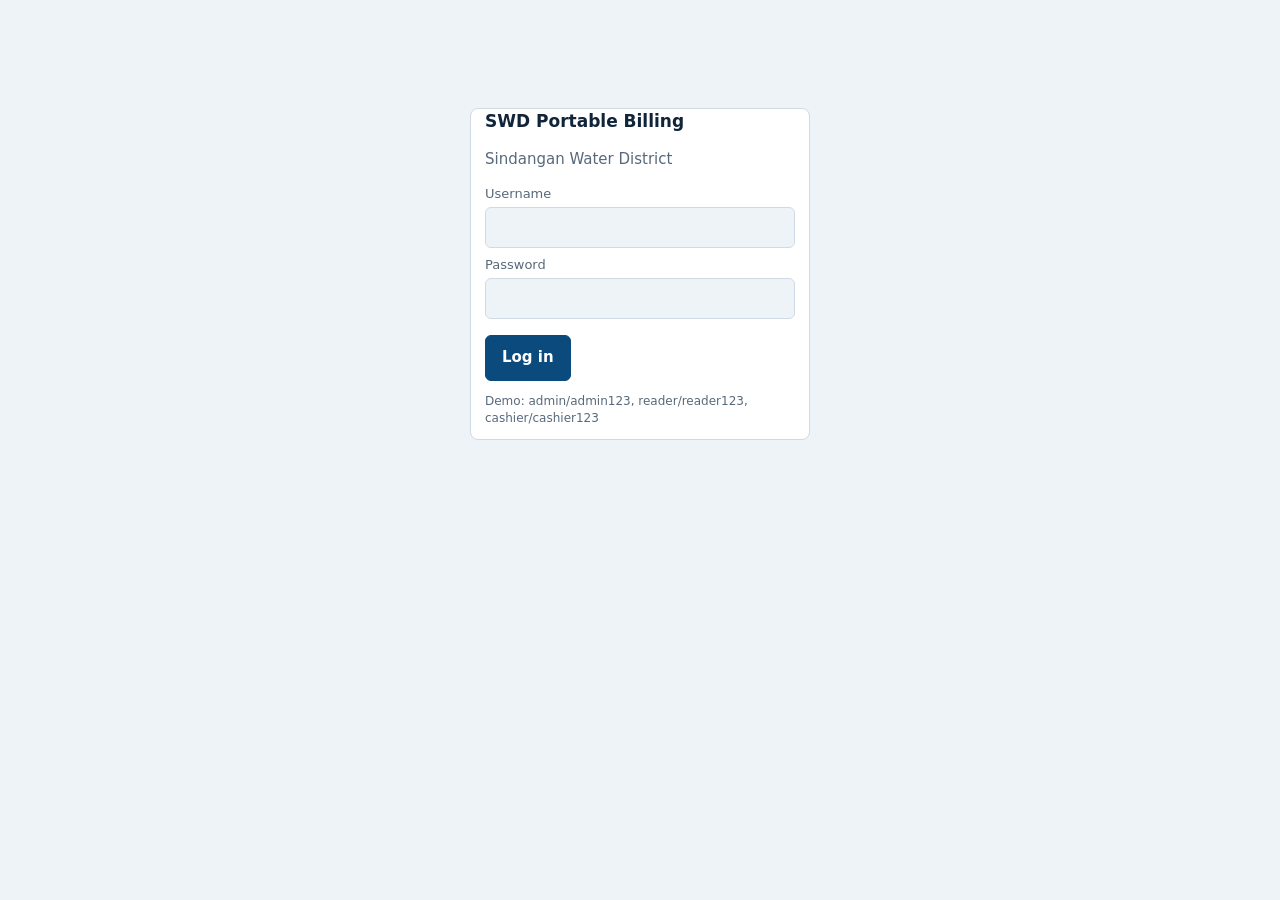
==== index.html @ 5c38c714 "Add files via upload" ====
<!DOCTYPE html>
<html lang="en"><head><meta charset="utf-8">
<meta name="viewport" content="width=device-width, initial-scale=1, viewport-fit=cover">
<title>SWD Portable Billing</title>
<style>
:root{--bg:#eef3f8;--card:#fff;--ink:#10243a;--mut:#58697b;--pri:#0a4a7c;--pri2:#e3eef8;--bd:#cfdae6;--red:#c9302c;--ok:#17803f;--mono:ui-monospace,"Courier New",monospace;box-sizing:border-box;padding-top:env(safe-area-inset-top,0px);padding-bottom:env(safe-area-inset-bottom,0px)}
@media (prefers-color-scheme:dark){:root:not([data-theme="light"]){--bg:#0b141d;--card:#142230;--ink:#e6eef6;--mut:#93a5b6;--pri:#5fb0ef;--pri2:#1b3347;--bd:#27405a;--red:#ff7a72;--ok:#4cc27b}}
:root[data-theme="dark"]{--bg:#0b141d;--card:#142230;--ink:#e6eef6;--mut:#93a5b6;--pri:#5fb0ef;--pri2:#1b3347;--bd:#27405a;--red:#ff7a72;--ok:#4cc27b}
html{scroll-padding-top:env(safe-area-inset-top,0px)}
*{box-sizing:border-box}body{margin:0;background:var(--bg);color:var(--ink);font:15px/1.45 system-ui,-apple-system,"Segoe UI",Roboto,sans-serif}
header{background:var(--pri);color:#fff;padding:12px 16px;display:flex;justify-content:space-between;align-items:center;gap:8px}
:root[data-theme="dark"] header,:root:not([data-theme="light"]) header{color:var(--ink)}
header b{font-size:17px}header small{display:block;opacity:.8}header button{background:transparent;border:1px solid currentColor;color:inherit;border-radius:6px;padding:6px 10px}
nav{display:flex;overflow-x:auto;background:var(--card);border-bottom:2px solid var(--bd)}
nav button{flex:none;border:0;background:none;color:var(--mut);padding:12px 14px;font:inherit;border-bottom:3px solid transparent;margin-bottom:-2px}
nav button.on{color:var(--pri);border-color:var(--red);font-weight:600}
main{max-width:860px;margin:0 auto;padding:14px}
.card{background:var(--card);border:1px solid var(--bd);border-radius:8px;padding:14px;margin-bottom:14px}
h3{margin:0 0 10px;font-size:17px}
label{display:block;margin:8px 0;color:var(--mut);font-size:13px}
input,select{width:100%;padding:10px;margin-top:3px;border:1px solid var(--bd);border-radius:6px;background:var(--bg);color:var(--ink);font:inherit}
button.p,button.s{padding:11px 16px;border-radius:6px;font:inherit;font-weight:600;border:1px solid var(--pri);margin:8px 8px 0 0}
button.p{background:var(--pri);color:#fff}:root[data-theme="dark"] button.p{color:#06121c}button.s{background:transparent;color:var(--pri)}
:focus-visible{outline:3px solid var(--red);outline-offset:1px}
.g{display:grid;grid-template-columns:repeat(auto-fit,minmax(150px,1fr));gap:10px}
.st{border-left:4px solid var(--pri);padding:6px 12px;background:var(--pri2);border-radius:4px}.st b{font-size:22px;display:block}.st span{color:var(--mut);font-size:13px}
.tw{overflow-x:auto}table{width:100%;border-collapse:collapse;font-size:13px}th,td{padding:7px 8px;border-bottom:1px solid var(--bd);text-align:left;white-space:nowrap}th{color:var(--mut)}
pre{font:13px/1.3 var(--mono);background:#fff;color:#111;border:1px dashed #777;padding:12px;width:fit-content;max-width:100%;overflow-x:auto;margin:8px 0}
.tag{padding:2px 8px;border-radius:10px;font-size:12px;background:var(--pri2)}.Paid{color:var(--ok)}.Unpaid{color:var(--red)}
.big{font-size:26px;font-weight:700;color:var(--red)}.mut{color:var(--mut)}
#login{max-width:340px;margin:12vh auto;padding:0 14px}
</style></head><body><div id="app"></div>
<script>
const $=s=>document.querySelector(s),esc=s=>String(s).replace(/[&<>"]/g,c=>({'&':'&amp;','<':'&lt;','>':'&gt;','"':'&quot;'}[c]));
const today=()=>new Date().toISOString().slice(0,10),addD=(d,n)=>{const x=new Date(d+'T00:00');x.setDate(x.getDate()+n);return x.toISOString().slice(0,10)};
const fd=d=>{const[y,m,k]=d.split('-');return m+'/'+k+'/'+y.slice(2)},r2=n=>Math.round(n*100)/100,m2=n=>r2(n).toFixed(2);
const def={cust:[{acct:'081-102-003',name:'DELA CRUZ, JUAN',addr:'DATU TANGKILAN, SINDANGAN',meter:'14120293',size:'1/2',last:2760},{acct:'061-102-347',name:'SANTOS, MARIA',addr:'SINDANGAN, ZN',meter:'14060207',size:'1/2',last:436}],bills:[],pays:[],cfg:{min:154,minCu:10,tiers:[{w:10,r:17.5},{w:10,r:19.5},{w:10,r:22},{w:1e9,r:25}],pen:10,dueDays:20,discDays:28,nb:112,nr:1}};
let S,U,tab='dash',cur=null,rp='',rt='b',ch=null;
let DB=null;
try{S=JSON.parse(localStorage.getItem('swd2'))}catch(e){}S=S||JSON.parse(JSON.stringify(def));
const save=()=>{try{localStorage.setItem('swd2',JSON.stringify(S))}catch(e){}};
const put=(c,id,o)=>{save();if(DB)DB.doc(c+'/'+id).set(JSON.parse(JSON.stringify(o))).catch(e=>alert('Could not save to the shared database ('+(e&&e.code||e)+'). You may only have view access.'))};
const refresh=()=>{if(!U)return;const a=document.activeElement;if(a&&/INPUT|SELECT/.test(a.tagName))return;if(['#pr','#tn'].some(i=>$(i)&&$(i).value))return;render()};
const users={admin:['admin123','Administrator'],reader:['reader123','Meter Reader'],cashier:['cashier123','Cashier']};
const roles={admin:['dash','cust','read','pay','rec','set'],reader:['dash','cust','read','rec'],cashier:['dash','pay','rec']};
const nm={dash:'Dashboard',cust:'Customers',read:'Meter Reading',pay:'Payments',rec:'Records',set:'Settings'};
function calc(cu){const c=S.cfg;let a=c.min,r=Math.max(0,cu-c.minCu);for(const q of c.tiers){const x=Math.min(r,q.w);a+=x*q.r;r-=x;if(r<=0)break}return r2(a)}
const rem=(b,d)=>Math.max(0,r2((d>b.due?b.late:b.total)-b.paid)),open=a=>S.bills.find(b=>b.acct==a&&(b.st=='Unpaid'||b.st=='Partial'));
const cu_=a=>S.cust.find(c=>c.acct==a);
/* ---- 58mm thermal text ---- */
const W=32,ctr=s=>' '.repeat(Math.max(0,(W-s.length)>>1))+s,row=(a,b)=>a+' '.repeat(Math.max(1,W-a.length-b.length))+b,hr='-'.repeat(W);
function billText(b){const c=cu_(b.acct);return[ctr('SINDANGAN WATER DISTRICT'),ctr('Magsaysay, Sindangan, ZN'),ctr('BILLING NOTICE'),hr,'Bill No: '+b.no,'Account: '+b.acct,c.name,c.addr,'Meter No: '+c.meter,'Period: '+fd(b.from)+'-'+fd(b.rd),hr,row('Present reading',''+b.cur),row('Previous reading',''+b.prev),row('Consumption (cu.m)',''+b.cu),hr,row('Amount',m2(b.am)),row('Arrears',m2(b.ar)),row('TOTAL',m2(b.total)),hr,row('Due date',fd(b.due)),row('Pay on/before due',m2(b.total)),row('Pay after due',m2(b.late)),row('Disconnection',fd(b.disc)),hr,'Read by: '+b.by,'Pay at the SWD Office only.','Meter readers do not collect.'].join('\n')}
function rcpText(p){const b=S.bills.find(x=>x.no==p.bill),c=cu_(p.acct),d=new Date(p.dt);return[ctr('SINDANGAN WATER DISTRICT'),ctr('OFFICIAL RECEIPT'),hr,'OR No: '+p.or,'Date: '+d.toLocaleString('en-US'),'Received from:',c.name,'Account: '+p.acct,'Bill No: '+p.bill,hr,row('Current billing',m2(b.am)),row('Arrears',m2(b.ar)),row('Amount due',m2(p.bd)),row('Amount paid',m2(p.amt)),row('Tendered',m2(p.tn)),row('Change',m2(p.ch)),row('Balance',m2(p.bal)),hr,'Cashier: '+p.by,ctr('Thank you!')].join('\n')}
/* ---- Bluetooth ---- */
async function conn(){try{const d=await navigator.bluetooth.requestDevice({acceptAllDevices:true,optionalServices:['000018f0-0000-1000-8000-00805f9b34fb','0000ffe0-0000-1000-8000-00805f9b34fb','e7810a71-73ae-499d-8c15-faa9aef0c3f2','49535343-fe7d-4ae5-8fa9-9fafd205e455']});const sv=await d.gatt.connect();for(const s of await sv.getPrimaryServices())for(const c of await s.getCharacteristics())if(c.properties.write||c.properties.writeWithoutResponse){ch=c;$('#ps').textContent='Connected: '+d.name;return}throw'No writable printer channel found'}catch(e){alert('Printer: '+e+'\n\nUse Chrome on Android with Bluetooth on, and open this page directly (not inside a frame).')}}
async function btPrint(){if(!ch)await conn();if(!ch)return;const b=new TextEncoder().encode('\x1b@'+$('#pt').textContent+'\n\n\n\n');for(let i=0;i<b.length;i+=100){const x=b.slice(i,i+100);await(ch.properties.writeWithoutResponse?ch.writeValueWithoutResponse(x):ch.writeValue(x))}$('#ps').textContent='Printed.'}
function bPrint(){const w=open('','_blank');if(!w)return alert('Allow pop-ups to print.');w.document.write('<pre style="font:12px monospace;width:58mm">'+esc($('#pt').textContent)+'</pre>');w.document.close();w.print()}
const pc=t=>`<div class="card"><h3>Print preview (58 mm)</h3><pre id="pt">${esc(t)}</pre><button class="p" onclick="btPrint()">Print via Bluetooth</button><button class="s" onclick="conn()">Connect printer</button><button class="s" onclick="bPrint()">Browser print</button> <span id="ps" class="mut"></span></div>`;
/* ---- views ---- */
const V={};
V.dash=()=>{const o=S.bills.filter(b=>b.st=='Unpaid'||b.st=='Partial'),tot=o.reduce((s,b)=>s+rem(b,today()),0),col=S.pays.reduce((s,p)=>s+p.amt,0);return`<div class="g"><div class="st"><b>${S.cust.length}</b><span>Customers</span></div><div class="st"><b>${S.bills.length}</b><span>Bills generated</span></div><div class="st"><b>${o.length}</b><span>Outstanding bills</span></div><div class="st"><b>${m2(tot)}</b><span>Outstanding (PHP)</span></div><div class="st"><b>${m2(col)}</b><span>Collected (PHP)</span></div></div><div class="card" style="margin-top:14px"><h3>Workflow</h3><p>Meter reader records the reading and prints the bill on site. The customer pays at the district office, where the cashier records the payment and prints the receipt. Meter readers never collect payments.</p></div>`};
V.cust=()=>`${U.r=='admin'?`<div class="card"><h3>Add customer</h3><div class="g"><label>Account no.<input id="a1" placeholder="081-102-003"></label><label>Name<input id="a2" placeholder="LAST, FIRST"></label><label>Service address<input id="a3"></label><label>Meter no.<input id="a4"></label><label>Meter size<input id="a5" value="1/2"></label><label>Initial reading<input id="a6" type="number" value="0"></label></div><button class="p" onclick="addC()">Save customer</button></div>`:''}<div class="card"><h3>Customer records</h3><input placeholder="Search name or account" oninput="fl(this.value)"><div class="tw"><table><tr><th>Account</th><th>Name</th><th>Address</th><th>Meter</th><th>Last reading</th></tr>${S.cust.map(c=>`<tr data-k="${esc((c.acct+c.name).toLowerCase())}"><td>${esc(c.acct)}</td><td>${esc(c.name)}</td><td>${esc(c.addr)}</td><td>${esc(c.meter)}</td><td>${c.last}</td></tr>`).join('')}</table></div></div>`;
const fl=v=>document.querySelectorAll('tr[data-k]').forEach(r=>r.style.display=r.dataset.k.includes(v.toLowerCase())?'':'none');
function addC(){const v=[1,2,3,4,5,6].map(i=>$('#a'+i).value.trim());if(!v[0]||!v[1]||!v[3])return alert('Account no., name and meter no. are required.');if(cu_(v[0]))return alert('That account number already exists.');S.cust.push({acct:v[0],name:v[1].toUpperCase(),addr:v[2].toUpperCase(),meter:v[3],size:v[4],last:+v[5]||0});put('customers',v[0],S.cust[S.cust.length-1]);render()}
const dl=()=>`<datalist id="cl">${S.cust.map(x=>`<option value="${esc(x.acct)}">${esc(x.name)}</option>`).join('')}</datalist>`;
function pick(v){const c=S.cust.find(x=>x.acct==v||x.name.toLowerCase()==v.toLowerCase());cur=c?{acct:c.acct}:null;if(!c)alert('Customer not found.');render()}
V.read=()=>{const c=cur&&cu_(cur.acct);return`<div class="card"><h3>Meter reading</h3><input list="cl" placeholder="Account no. or name" onchange="pick(this.value)" value="${c?esc(c.acct):''}">${dl()}${c?`<p><b>${esc(c.name)}</b><br>${esc(c.addr)}<br>Meter ${esc(c.meter)} | Previous reading: <b>${c.last}</b></p><label>Present reading<input id="pr" type="number" min="0" inputmode="numeric" oninput="pv()"></label><label>Reading date<input id="rd" type="date" value="${today()}"></label><p id="pv" class="mut"></p><button class="p" onclick="gen()">Generate bill</button>`:''}</div>${cur&&cur.bill?pc(billText(cur.bill)):''}`};
function pv(){const c=cu_(cur.acct),p=+$('#pr').value,u=Math.max(0,p-c.last);$('#pv').innerHTML=$('#pr').value===''?'':`Consumption <b>${u} cu.m</b> | Amount <b>PHP ${m2(calc(u))}</b>`}
function gen(){const c=cu_(cur.acct),k=S.cfg,p=+$('#pr').value,rd=$('#rd').value;if($('#pr').value===''||!rd)return alert('Enter the present reading and the reading date.');if(p<c.last&&!confirm('Present reading is lower than the previous one. Continue (meter replaced or reset)?'))return;const u=Math.max(0,p-c.last),o=open(c.acct),ar=o?rem(o,rd):0;if(o)o.st='Rolled';const am=calc(u),t=r2(am+ar),nn=Math.max(k.nb,...S.bills.map(x=>+x.no+1)),pb=S.bills.filter(x=>x.acct==c.acct).pop();const b={no:String(nn).padStart(7,'0'),acct:c.acct,from:pb?pb.rd:addD(rd,-30),rd,prev:c.last,cur:p,cu:u,am,ar,total:t,late:r2(t*(1+k.pen/100)),due:addD(rd,k.dueDays),disc:addD(rd,k.discDays),paid:0,st:'Unpaid',by:U.n};k.nb=nn+1;c.last=p;S.bills.push(b);put('bills',b.no,b);if(o)put('bills',o.no,o);put('customers',c.acct,c);put('config','main',k);cur={acct:c.acct,bill:b};render()}
V.pay=()=>{const c=cur&&cu_(cur.acct),b=c&&open(c.acct);return`<div class="card"><h3>Record payment (office)</h3><input list="cl" placeholder="Account no. or name" onchange="pick(this.value)" value="${c?esc(c.acct):''}">${dl()}${c?(b?`<p><b>${esc(c.name)}</b><br>Bill ${b.no} | Due ${fd(b.due)}</p><div class="mut">Amount due today</div><div class="big">PHP ${m2(rem(b,today()))}</div><p class="mut">Current ${m2(b.am)} + arrears ${m2(b.ar)}${today()>b.due?' + late charge':''}</p><label>Amount tendered<input id="tn" type="number" step="0.01" inputmode="decimal"></label><button class="p" onclick="pay()">Record payment and receipt</button>`:`<p>${esc(c.name)} has no outstanding bill.</p>`):''}</div>${cur&&cur.rc?pc(rcpText(cur.rc)):''}`};
function pay(){const b=open(cur.acct),t=+$('#tn').value,d=today(),due=rem(b,d);if(!(t>0))return alert('Enter the amount tendered.');const ap=Math.min(t,due);b.paid=r2(b.paid+ap);const bal=rem(b,d);b.st=bal<=0?'Paid':'Partial';const nr=Math.max(S.cfg.nr,...S.pays.map(x=>+x.or+1));S.cfg.nr=nr+1;const p={or:String(nr).padStart(6,'0'),acct:b.acct,bill:b.no,amt:ap,tn:t,ch:r2(t-ap),dt:new Date().toISOString(),by:U.n,bal,bd:due};S.pays.push(p);put('payments',p.or,p);put('bills',b.no,b);put('config','main',S.cfg);cur={acct:b.acct,rc:p};render()}
V.rec=()=>`${rp?pc(rp):''}<div class="card"><h3>Records</h3><button class="${rt=='b'?'p':'s'}" onclick="rt='b';render()">Bills</button><button class="${rt=='p'?'p':'s'}" onclick="rt='p';render()">Payments</button><input style="margin-top:10px" placeholder="Search account" oninput="fl(this.value)"><div class="tw">${rt=='b'?`<table><tr><th>Bill</th><th>Account</th><th>Date</th><th>Cu.m</th><th>Total</th><th>Status</th><th></th></tr>${S.bills.slice().reverse().map(b=>`<tr data-k="${b.acct}${esc(((cu_(b.acct)||{}).name||'').toLowerCase())}"><td>${b.no}</td><td>${b.acct}</td><td>${fd(b.rd)}</td><td>${b.cu}</td><td>${m2(b.total)}</td><td class="${b.st}">${b.st}</td><td><button class="s" style="margin:0;padding:4px 8px" onclick="rp=billText(S.bills.find(x=>x.no=='${b.no}'));render();scrollTo(0,0)">Reprint</button></td></tr>`).join('')}</table>`:`<table><tr><th>OR</th><th>Account</th><th>Date</th><th>Paid</th><th>Balance</th><th>Cashier</th><th></th></tr>${S.pays.slice().reverse().map(p=>`<tr data-k="${p.acct}"><td>${p.or}</td><td>${p.acct}</td><td>${fd(p.dt.slice(0,10))}</td><td>${m2(p.amt)}</td><td>${m2(p.bal)}</td><td>${esc(p.by)}</td><td><button class="s" style="margin:0;padding:4px 8px" onclick="rp=rcpText(S.pays.find(x=>x.or=='${p.or}'));render();scrollTo(0,0)">Reprint</button></td></tr>`).join('')}</table>`}</div></div>`;
V.set=()=>{const k=S.cfg;return`<div class="card"><h3>Billing rates</h3><p class="mut">Placeholder values. Replace them with the district's official rates; the system does not set rates.</p><div class="g"><label>Minimum charge (PHP)<input id="s1" type="number" value="${k.min}"></label><label>Minimum covers (cu.m)<input id="s2" type="number" value="${k.minCu}"></label>${k.tiers.map((t,i)=>`<label>Tier ${i+1} rate/cu.m${i<3?' (next '+t.w+' cu.m)':' (above)'}<input id="t${i}" type="number" step="0.01" value="${t.r}"></label>`).join('')}<label>Late charge (%)<input id="s3" type="number" value="${k.pen}"></label><label>Due after (days)<input id="s4" type="number" value="${k.dueDays}"></label><label>Disconnection after (days)<input id="s5" type="number" value="${k.discDays}"></label></div><button class="p" onclick="setC()">Save rates</button></div>`};
function setC(){const k=S.cfg;k.min=+$('#s1').value;k.minCu=+$('#s2').value;k.tiers.forEach((t,i)=>t.r=+$('#t'+i).value);k.pen=+$('#s3').value;k.dueDays=+$('#s4').value;k.discDays=+$('#s5').value;put('config','main',k);alert('Rates saved.')}
function go(t){tab=t;cur=null;rp='';render()}
function login(){const u=$('#u').value.trim().toLowerCase(),x=users[u];if(x&&x[0]==$('#w').value){U={r:u,n:x[1]};render()}else alert('Wrong username or password.')}
function render(){if(!U){$('#app').innerHTML=`<div id="login" class="card"><h3>SWD Portable Billing</h3><p class="mut">Sindangan Water District</p><label>Username<input id="u" autocomplete="off"></label><label>Password<input id="w" type="password"></label><button class="p" onclick="login()">Log in</button><p class="mut" style="font-size:12px">Demo: admin/admin123, reader/reader123, cashier/cashier123</p></div>`;return}
$('#app').innerHTML=`<header><div><b>Sindangan Water District</b><small>${esc(U.n)} | ${DB?'Shared online':'This device only'}</small></div><button onclick="U=null;render()">Log out</button></header><nav>${roles[U.r].map(t=>`<button class="${t==tab?'on':''}" onclick="go('${t}')">${nm[t]}</button>`).join('')}</nav><main>${V[tab]()}</main>`}
render();
(async()=>{try{const d=window.claude&&await claude.use('db');if(!d)return;DB=d;const sub=(n,f)=>DB.collection(n).onSnapshot(q=>{f(q.docs.map(x=>x.data()));save();refresh()},e=>console.error(e));
sub('customers',a=>S.cust=a.sort((x,y)=>x.acct<y.acct?-1:1));sub('bills',a=>S.bills=a.sort((x,y)=>x.no<y.no?-1:1));sub('payments',a=>S.pays=a.sort((x,y)=>x.or<y.or?-1:1));
DB.doc('config/main').onSnapshot(q=>{if(q.exists)S.cfg=q.data();refresh()},e=>console.error(e))}catch(e){}})();
</script></body></html>
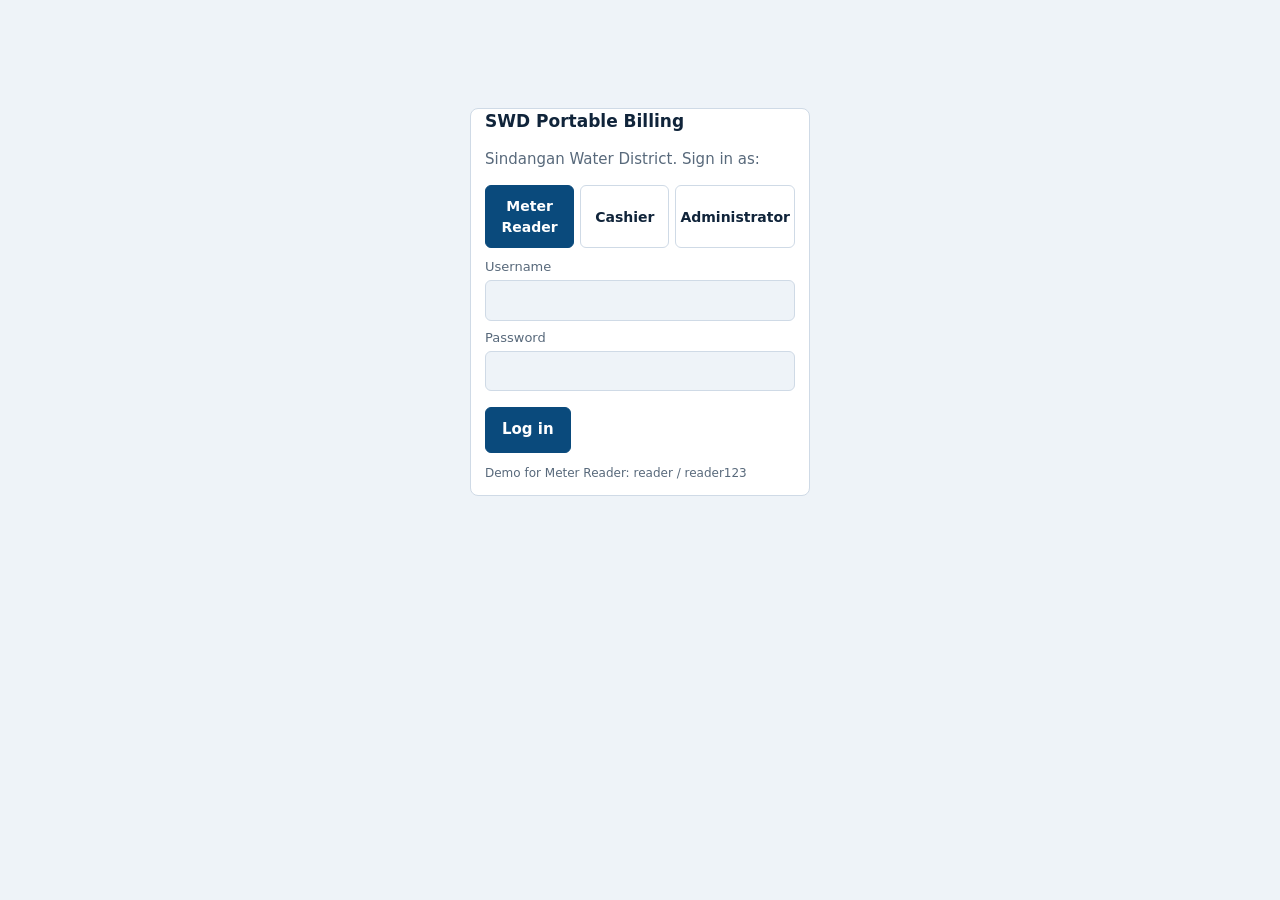
==== commit e7cdeb5f: "Add files via upload" ====
--- a/index.html
+++ b/index.html
@@ -2,6 +2,10 @@
 <html lang="en"><head><meta charset="utf-8">
 <meta name="viewport" content="width=device-width, initial-scale=1, viewport-fit=cover">
 <title>SWD Portable Billing</title>
+<link rel="manifest" href="manifest.webmanifest">
+<meta name="theme-color" content="#0a4a7c">
+<link rel="apple-touch-icon" href="icon-192.png">
+<meta name="apple-mobile-web-app-capable" content="yes">
 <style>
 :root{--bg:#eef3f8;--card:#fff;--ink:#10243a;--mut:#58697b;--pri:#0a4a7c;--pri2:#e3eef8;--bd:#cfdae6;--red:#c9302c;--ok:#17803f;--mono:ui-monospace,"Courier New",monospace;box-sizing:border-box;padding-top:env(safe-area-inset-top,0px);padding-bottom:env(safe-area-inset-bottom,0px)}
 @media (prefers-color-scheme:dark){:root:not([data-theme="light"]){--bg:#0b141d;--card:#142230;--ink:#e6eef6;--mut:#93a5b6;--pri:#5fb0ef;--pri2:#1b3347;--bd:#27405a;--red:#ff7a72;--ok:#4cc27b}}
@@ -28,6 +32,8 @@
 pre{font:13px/1.3 var(--mono);background:#fff;color:#111;border:1px dashed #777;padding:12px;width:fit-content;max-width:100%;overflow-x:auto;margin:8px 0}
 .tag{padding:2px 8px;border-radius:10px;font-size:12px;background:var(--pri2)}.Paid{color:var(--ok)}.Unpaid{color:var(--red)}
 .big{font-size:26px;font-weight:700;color:var(--red)}.mut{color:var(--mut)}
+@media (prefers-color-scheme:dark){:root:not([data-theme="light"]) .seg button.on{color:#06121c}}
+.seg{display:flex;gap:6px;margin:10px 0}.seg button{flex:1;padding:10px 4px;border:1px solid var(--bd);border-radius:6px;background:transparent;color:var(--ink);font:inherit;font-weight:600;font-size:14px}.seg button.on{background:var(--pri);color:#fff;border-color:var(--pri)}
 #login{max-width:340px;margin:12vh auto;padding:0 14px}
 </style></head><body><div id="app"></div>
 <script>
@@ -36,12 +42,16 @@
 const fd=d=>{const[y,m,k]=d.split('-');return m+'/'+k+'/'+y.slice(2)},r2=n=>Math.round(n*100)/100,m2=n=>r2(n).toFixed(2);
 const def={cust:[{acct:'081-102-003',name:'DELA CRUZ, JUAN',addr:'DATU TANGKILAN, SINDANGAN',meter:'14120293',size:'1/2',last:2760},{acct:'061-102-347',name:'SANTOS, MARIA',addr:'SINDANGAN, ZN',meter:'14060207',size:'1/2',last:436}],bills:[],pays:[],cfg:{min:154,minCu:10,tiers:[{w:10,r:17.5},{w:10,r:19.5},{w:10,r:22},{w:1e9,r:25}],pen:10,dueDays:20,discDays:28,nb:112,nr:1}};
 let S,U,tab='dash',cur=null,rp='',rt='b',ch=null;
-let DB=null;
+let DB=null,inst=null;
+window.addEventListener('beforeinstallprompt',e=>{e.preventDefault();inst=e;if(typeof render==='function')render()});
+const ib=()=>inst?`<button class="s" style="margin:0 8px 0 0" onclick="inst.prompt();inst=null;render()">Install app</button>`:'';
 try{S=JSON.parse(localStorage.getItem('swd2'))}catch(e){}S=S||JSON.parse(JSON.stringify(def));
 const save=()=>{try{localStorage.setItem('swd2',JSON.stringify(S))}catch(e){}};
 const put=(c,id,o)=>{save();if(DB)DB.doc(c+'/'+id).set(JSON.parse(JSON.stringify(o))).catch(e=>alert('Could not save to the shared database ('+(e&&e.code||e)+'). You may only have view access.'))};
 const refresh=()=>{if(!U)return;const a=document.activeElement;if(a&&/INPUT|SELECT/.test(a.tagName))return;if(['#pr','#tn'].some(i=>$(i)&&$(i).value))return;render()};
-const users={admin:['admin123','Administrator'],reader:['reader123','Meter Reader'],cashier:['cashier123','Cashier']};
+const users={admin:['admin123','Administrator','admin'],reader:['reader123','Meter Reader','reader'],cashier:['cashier123','Cashier','cashier']};
+const rn={reader:'Meter Reader',cashier:'Cashier',admin:'Administrator'};let selRole='reader';
+function setRole(r){const u=$('#u')?$('#u').value:'';selRole=r;render();$('#u').value=u}
 const roles={admin:['dash','cust','read','pay','rec','set'],reader:['dash','cust','read','rec'],cashier:['dash','pay','rec']};
 const nm={dash:'Dashboard',cust:'Customers',read:'Meter Reading',pay:'Payments',rec:'Records',set:'Settings'};
 function calc(cu){const c=S.cfg;let a=c.min,r=Math.max(0,cu-c.minCu);for(const q of c.tiers){const x=Math.min(r,q.w);a+=x*q.r;r-=x;if(r<=0)break}return r2(a)}
@@ -49,7 +59,8 @@
 const cu_=a=>S.cust.find(c=>c.acct==a);
 /* ---- 58mm thermal text ---- */
 const W=32,ctr=s=>' '.repeat(Math.max(0,(W-s.length)>>1))+s,row=(a,b)=>a+' '.repeat(Math.max(1,W-a.length-b.length))+b,hr='-'.repeat(W);
-function billText(b){const c=cu_(b.acct);return[ctr('SINDANGAN WATER DISTRICT'),ctr('Magsaysay, Sindangan, ZN'),ctr('BILLING NOTICE'),hr,'Bill No: '+b.no,'Account: '+b.acct,c.name,c.addr,'Meter No: '+c.meter,'Period: '+fd(b.from)+'-'+fd(b.rd),hr,row('Present reading',''+b.cur),row('Previous reading',''+b.prev),row('Consumption (cu.m)',''+b.cu),hr,row('Amount',m2(b.am)),row('Arrears',m2(b.ar)),row('TOTAL',m2(b.total)),hr,row('Due date',fd(b.due)),row('Pay on/before due',m2(b.total)),row('Pay after due',m2(b.late)),row('Disconnection',fd(b.disc)),hr,'Read by: '+b.by,'Pay at the SWD Office only.','Meter readers do not collect.'].join('\n')}
+const wr=t=>t.replace(/(.{1,32})(\s+|$)/g,'$1\n').trim();
+function billText(b){const c=cu_(b.acct),k=S.cfg,mn=Math.min(b.am,k.min),ex=r2(b.am-mn);const L=[ctr('SINDANGAN WATER DISTRICT'),ctr('Provincial Road, Magsaysay,'),ctr('Sindangan, Zamboanga del Norte'),ctr('(65) 224-2324 | NON-VAT'),ctr('TIN 004-315-466-00000'),hr,ctr('BILLING NOTICE'),ctr('No. '+b.no),hr,wr('NAME: '+c.name),wr('ADDR: '+c.addr),'ACCOUNT NO.: '+b.acct,'METER NO.: '+c.meter,'PERIOD COVERED:',fd(b.from)+' TO '+fd(b.rd),hr,'COMPUTATION:',row('READING DATE:',fd(b.rd)),row('PRESENT READING:',''+b.cur),row('PREVIOUS READING:',''+b.prev),hr,row('AMOUNT:',m2(b.am)),row('Minimum:',m2(mn))];if(ex>0)L.push(row('Excess ('+Math.max(0,b.cu-k.minCu)+' cu.m):',m2(ex)));L.push(row('ADJUSTMENT:','0.00'),row('ARREARS:',m2(b.ar)),'OTHERS:',hr,row('TOTAL:',m2(b.total)),hr,row('DUE DATE:',fd(b.due)),row('DISCONNECTION DATE:',fd(b.disc)),row('CONSUMPTION (cu.m.):',''+b.cu),hr,'AMOUNT DUE IF PAID',row('ON OR BEFORE DUE DATE:',m2(b.total)),'AMOUNT DUE IF PAID',row('AFTER DUE DATE:',m2(b.late)),hr,'This document is not valid for','claim of input tax.','Read by: '+b.by,'Pay at the SWD Office only.');return L.join('\n')}
 function rcpText(p){const b=S.bills.find(x=>x.no==p.bill),c=cu_(p.acct),d=new Date(p.dt);return[ctr('SINDANGAN WATER DISTRICT'),ctr('OFFICIAL RECEIPT'),hr,'OR No: '+p.or,'Date: '+d.toLocaleString('en-US'),'Received from:',c.name,'Account: '+p.acct,'Bill No: '+p.bill,hr,row('Current billing',m2(b.am)),row('Arrears',m2(b.ar)),row('Amount due',m2(p.bd)),row('Amount paid',m2(p.amt)),row('Tendered',m2(p.tn)),row('Change',m2(p.ch)),row('Balance',m2(p.bal)),hr,'Cashier: '+p.by,ctr('Thank you!')].join('\n')}
 /* ---- Bluetooth ---- */
 async function conn(){try{const d=await navigator.bluetooth.requestDevice({acceptAllDevices:true,optionalServices:['000018f0-0000-1000-8000-00805f9b34fb','0000ffe0-0000-1000-8000-00805f9b34fb','e7810a71-73ae-499d-8c15-faa9aef0c3f2','49535343-fe7d-4ae5-8fa9-9fafd205e455']});const sv=await d.gatt.connect();for(const s of await sv.getPrimaryServices())for(const c of await s.getCharacteristics())if(c.properties.write||c.properties.writeWithoutResponse){ch=c;$('#ps').textContent='Connected: '+d.name;return}throw'No writable printer channel found'}catch(e){alert('Printer: '+e+'\n\nUse Chrome on Android with Bluetooth on, and open this page directly (not inside a frame).')}}
@@ -70,12 +81,15 @@
 V.pay=()=>{const c=cur&&cu_(cur.acct),b=c&&open(c.acct);return`<div class="card"><h3>Record payment (office)</h3><input list="cl" placeholder="Account no. or name" onchange="pick(this.value)" value="${c?esc(c.acct):''}">${dl()}${c?(b?`<p><b>${esc(c.name)}</b><br>Bill ${b.no} | Due ${fd(b.due)}</p><div class="mut">Amount due today</div><div class="big">PHP ${m2(rem(b,today()))}</div><p class="mut">Current ${m2(b.am)} + arrears ${m2(b.ar)}${today()>b.due?' + late charge':''}</p><label>Amount tendered<input id="tn" type="number" step="0.01" inputmode="decimal"></label><button class="p" onclick="pay()">Record payment and receipt</button>`:`<p>${esc(c.name)} has no outstanding bill.</p>`):''}</div>${cur&&cur.rc?pc(rcpText(cur.rc)):''}`};
 function pay(){const b=open(cur.acct),t=+$('#tn').value,d=today(),due=rem(b,d);if(!(t>0))return alert('Enter the amount tendered.');const ap=Math.min(t,due);b.paid=r2(b.paid+ap);const bal=rem(b,d);b.st=bal<=0?'Paid':'Partial';const nr=Math.max(S.cfg.nr,...S.pays.map(x=>+x.or+1));S.cfg.nr=nr+1;const p={or:String(nr).padStart(6,'0'),acct:b.acct,bill:b.no,amt:ap,tn:t,ch:r2(t-ap),dt:new Date().toISOString(),by:U.n,bal,bd:due};S.pays.push(p);put('payments',p.or,p);put('bills',b.no,b);put('config','main',S.cfg);cur={acct:b.acct,rc:p};render()}
 V.rec=()=>`${rp?pc(rp):''}<div class="card"><h3>Records</h3><button class="${rt=='b'?'p':'s'}" onclick="rt='b';render()">Bills</button><button class="${rt=='p'?'p':'s'}" onclick="rt='p';render()">Payments</button><input style="margin-top:10px" placeholder="Search account" oninput="fl(this.value)"><div class="tw">${rt=='b'?`<table><tr><th>Bill</th><th>Account</th><th>Date</th><th>Cu.m</th><th>Total</th><th>Status</th><th></th></tr>${S.bills.slice().reverse().map(b=>`<tr data-k="${b.acct}${esc(((cu_(b.acct)||{}).name||'').toLowerCase())}"><td>${b.no}</td><td>${b.acct}</td><td>${fd(b.rd)}</td><td>${b.cu}</td><td>${m2(b.total)}</td><td class="${b.st}">${b.st}</td><td><button class="s" style="margin:0;padding:4px 8px" onclick="rp=billText(S.bills.find(x=>x.no=='${b.no}'));render();scrollTo(0,0)">Reprint</button></td></tr>`).join('')}</table>`:`<table><tr><th>OR</th><th>Account</th><th>Date</th><th>Paid</th><th>Balance</th><th>Cashier</th><th></th></tr>${S.pays.slice().reverse().map(p=>`<tr data-k="${p.acct}"><td>${p.or}</td><td>${p.acct}</td><td>${fd(p.dt.slice(0,10))}</td><td>${m2(p.amt)}</td><td>${m2(p.bal)}</td><td>${esc(p.by)}</td><td><button class="s" style="margin:0;padding:4px 8px" onclick="rp=rcpText(S.pays.find(x=>x.or=='${p.or}'));render();scrollTo(0,0)">Reprint</button></td></tr>`).join('')}</table>`}</div></div>`;
-V.set=()=>{const k=S.cfg;return`<div class="card"><h3>Billing rates</h3><p class="mut">Placeholder values. Replace them with the district's official rates; the system does not set rates.</p><div class="g"><label>Minimum charge (PHP)<input id="s1" type="number" value="${k.min}"></label><label>Minimum covers (cu.m)<input id="s2" type="number" value="${k.minCu}"></label>${k.tiers.map((t,i)=>`<label>Tier ${i+1} rate/cu.m${i<3?' (next '+t.w+' cu.m)':' (above)'}<input id="t${i}" type="number" step="0.01" value="${t.r}"></label>`).join('')}<label>Late charge (%)<input id="s3" type="number" value="${k.pen}"></label><label>Due after (days)<input id="s4" type="number" value="${k.dueDays}"></label><label>Disconnection after (days)<input id="s5" type="number" value="${k.discDays}"></label></div><button class="p" onclick="setC()">Save rates</button></div>`};
+V.set=()=>{const k=S.cfg;return`<div class="card"><h3>Billing rates</h3><p class="mut">Placeholder values. Replace them with the district's official rates; the system does not set rates.</p><div class="g"><label>Minimum charge (PHP)<input id="s1" type="number" value="${k.min}"></label><label>Minimum covers (cu.m)<input id="s2" type="number" value="${k.minCu}"></label>${k.tiers.map((t,i)=>`<label>Tier ${i+1} rate/cu.m${i<3?' (next '+t.w+' cu.m)':' (above)'}<input id="t${i}" type="number" step="0.01" value="${t.r}"></label>`).join('')}<label>Late charge (%)<input id="s3" type="number" value="${k.pen}"></label><label>Due after (days)<input id="s4" type="number" value="${k.dueDays}"></label><label>Disconnection after (days)<input id="s5" type="number" value="${k.discDays}"></label></div><button class="p" onclick="setC()">Save rates</button></div>${DB?'':`<div class="card"><h3>Backup (this device)</h3><p class="mut">Records are stored on this device. Download a backup regularly, because clearing the browser data erases them.</p><button class="s" onclick="dlBackup()">Download backup</button><label>Restore from backup file<input type="file" accept=".json" onchange="rsBackup(this.files[0])"></label></div>`}`};
+function dlBackup(){const b=new Blob([JSON.stringify({cust:S.cust,bills:S.bills,pays:S.pays,cfg:S.cfg})],{type:'application/json'}),a=document.createElement('a');a.href=URL.createObjectURL(b);a.download='swd-backup-'+today()+'.json';a.click()}
+function rsBackup(f){if(!f)return;const r=new FileReader();r.onload=()=>{try{const d=JSON.parse(r.result);if(!d.cust||!d.bills||!d.pays||!d.cfg)throw 0;if(!confirm('Replace all data on this device with the backup?'))return;S=d;save();render()}catch(e){alert('That is not a valid backup file.')}};r.readAsText(f)}
 function setC(){const k=S.cfg;k.min=+$('#s1').value;k.minCu=+$('#s2').value;k.tiers.forEach((t,i)=>t.r=+$('#t'+i).value);k.pen=+$('#s3').value;k.dueDays=+$('#s4').value;k.discDays=+$('#s5').value;put('config','main',k);alert('Rates saved.')}
 function go(t){tab=t;cur=null;rp='';render()}
-function login(){const u=$('#u').value.trim().toLowerCase(),x=users[u];if(x&&x[0]==$('#w').value){U={r:u,n:x[1]};render()}else alert('Wrong username or password.')}
-function render(){if(!U){$('#app').innerHTML=`<div id="login" class="card"><h3>SWD Portable Billing</h3><p class="mut">Sindangan Water District</p><label>Username<input id="u" autocomplete="off"></label><label>Password<input id="w" type="password"></label><button class="p" onclick="login()">Log in</button><p class="mut" style="font-size:12px">Demo: admin/admin123, reader/reader123, cashier/cashier123</p></div>`;return}
-$('#app').innerHTML=`<header><div><b>Sindangan Water District</b><small>${esc(U.n)} | ${DB?'Shared online':'This device only'}</small></div><button onclick="U=null;render()">Log out</button></header><nav>${roles[U.r].map(t=>`<button class="${t==tab?'on':''}" onclick="go('${t}')">${nm[t]}</button>`).join('')}</nav><main>${V[tab]()}</main>`}
+function login(){const u=$('#u').value.trim().toLowerCase(),x=users[u];if(!x||x[0]!=$('#w').value)return alert('Wrong username or password.');if(x[2]!=selRole)return alert('This account is not a '+rn[selRole]+' account. Choose the correct role above.');U={r:x[2],n:x[1]};render()}
+function render(){if(!U){$('#app').innerHTML=`<div id="login" class="card"><h3>SWD Portable Billing</h3><p class="mut">Sindangan Water District. Sign in as:</p><div class="seg">${Object.keys(rn).map(k=>`<button class="${k==selRole?'on':''}" onclick="setRole('${k}')">${rn[k]}</button>`).join('')}</div><label>Username<input id="u" autocomplete="off"></label><label>Password<input id="w" type="password"></label><button class="p" onclick="login()">Log in</button> ${ib()}<p class="mut" style="font-size:12px">Demo for ${rn[selRole]}: ${selRole} / ${users[selRole][0]}</p></div>`;return}
+$('#app').innerHTML=`<header><div><b>Sindangan Water District</b><small>${esc(U.n)} | ${DB?'Shared online':'This device only'}</small></div><span>${ib()}<button onclick="U=null;render()">Log out</button></span></header><nav>${roles[U.r].map(t=>`<button class="${t==tab?'on':''}" onclick="go('${t}')">${nm[t]}</button>`).join('')}</nav><main>${V[tab]()}</main>`}
+if('serviceWorker' in navigator&&/^https?:$/.test(location.protocol))navigator.serviceWorker.register('sw.js').catch(()=>{});
 render();
 (async()=>{try{const d=window.claude&&await claude.use('db');if(!d)return;DB=d;const sub=(n,f)=>DB.collection(n).onSnapshot(q=>{f(q.docs.map(x=>x.data()));save();refresh()},e=>console.error(e));
 sub('customers',a=>S.cust=a.sort((x,y)=>x.acct<y.acct?-1:1));sub('bills',a=>S.bills=a.sort((x,y)=>x.no<y.no?-1:1));sub('payments',a=>S.pays=a.sort((x,y)=>x.or<y.or?-1:1));
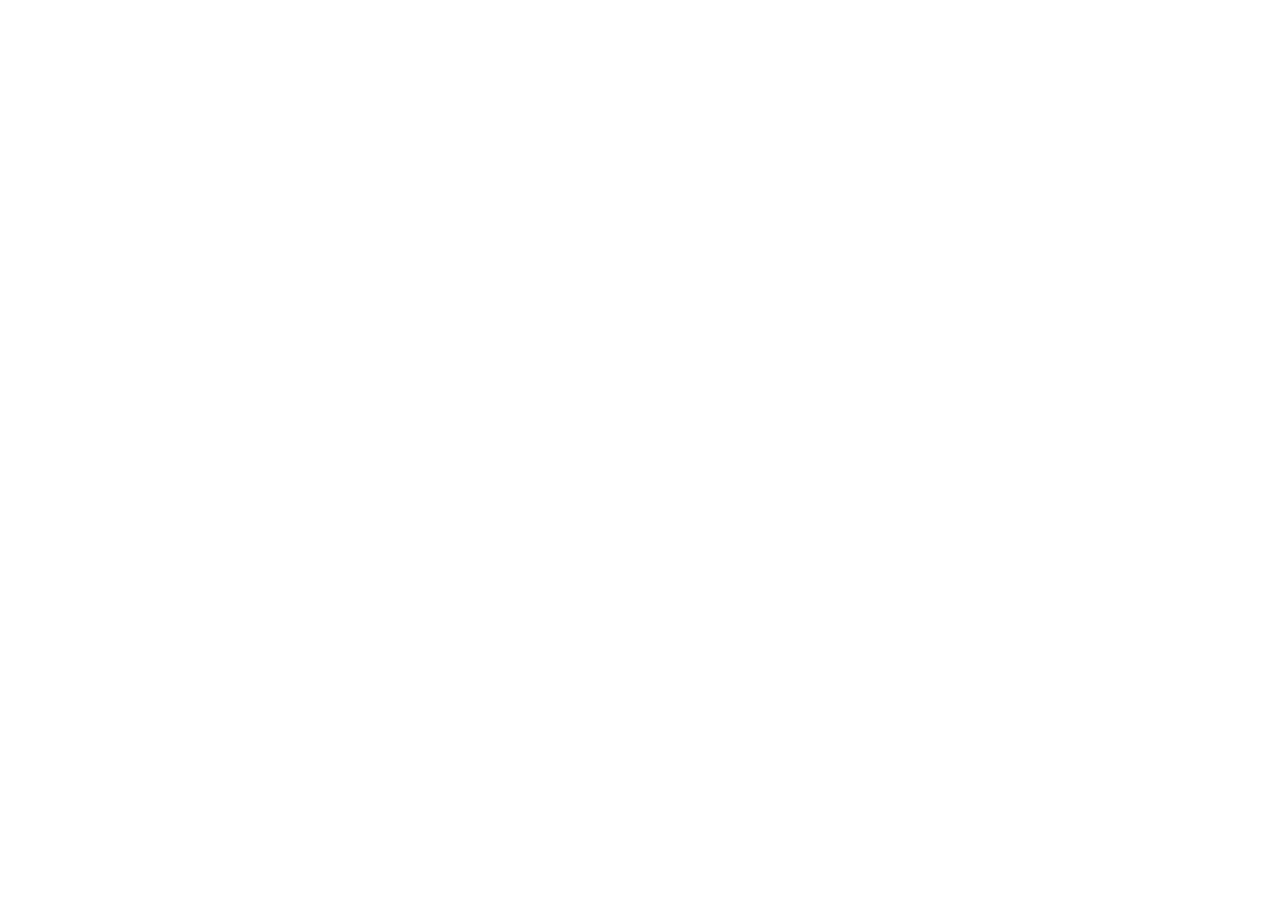
==== commit cbda584c: "Add files via upload" ====
--- a/index.html
+++ b/index.html
@@ -1,97 +1,28 @@
 <!DOCTYPE html>
-<html lang="en"><head><meta charset="utf-8">
-<meta name="viewport" content="width=device-width, initial-scale=1, viewport-fit=cover">
-<title>SWD Portable Billing</title>
-<link rel="manifest" href="manifest.webmanifest">
-<meta name="theme-color" content="#0a4a7c">
-<link rel="apple-touch-icon" href="icon-192.png">
-<meta name="apple-mobile-web-app-capable" content="yes">
-<style>
-:root{--bg:#eef3f8;--card:#fff;--ink:#10243a;--mut:#58697b;--pri:#0a4a7c;--pri2:#e3eef8;--bd:#cfdae6;--red:#c9302c;--ok:#17803f;--mono:ui-monospace,"Courier New",monospace;box-sizing:border-box;padding-top:env(safe-area-inset-top,0px);padding-bottom:env(safe-area-inset-bottom,0px)}
-@media (prefers-color-scheme:dark){:root:not([data-theme="light"]){--bg:#0b141d;--card:#142230;--ink:#e6eef6;--mut:#93a5b6;--pri:#5fb0ef;--pri2:#1b3347;--bd:#27405a;--red:#ff7a72;--ok:#4cc27b}}
-:root[data-theme="dark"]{--bg:#0b141d;--card:#142230;--ink:#e6eef6;--mut:#93a5b6;--pri:#5fb0ef;--pri2:#1b3347;--bd:#27405a;--red:#ff7a72;--ok:#4cc27b}
-html{scroll-padding-top:env(safe-area-inset-top,0px)}
-*{box-sizing:border-box}body{margin:0;background:var(--bg);color:var(--ink);font:15px/1.45 system-ui,-apple-system,"Segoe UI",Roboto,sans-serif}
-header{background:var(--pri);color:#fff;padding:12px 16px;display:flex;justify-content:space-between;align-items:center;gap:8px}
-:root[data-theme="dark"] header,:root:not([data-theme="light"]) header{color:var(--ink)}
-header b{font-size:17px}header small{display:block;opacity:.8}header button{background:transparent;border:1px solid currentColor;color:inherit;border-radius:6px;padding:6px 10px}
-nav{display:flex;overflow-x:auto;background:var(--card);border-bottom:2px solid var(--bd)}
-nav button{flex:none;border:0;background:none;color:var(--mut);padding:12px 14px;font:inherit;border-bottom:3px solid transparent;margin-bottom:-2px}
-nav button.on{color:var(--pri);border-color:var(--red);font-weight:600}
-main{max-width:860px;margin:0 auto;padding:14px}
-.card{background:var(--card);border:1px solid var(--bd);border-radius:8px;padding:14px;margin-bottom:14px}
-h3{margin:0 0 10px;font-size:17px}
-label{display:block;margin:8px 0;color:var(--mut);font-size:13px}
-input,select{width:100%;padding:10px;margin-top:3px;border:1px solid var(--bd);border-radius:6px;background:var(--bg);color:var(--ink);font:inherit}
-button.p,button.s{padding:11px 16px;border-radius:6px;font:inherit;font-weight:600;border:1px solid var(--pri);margin:8px 8px 0 0}
-button.p{background:var(--pri);color:#fff}:root[data-theme="dark"] button.p{color:#06121c}button.s{background:transparent;color:var(--pri)}
-:focus-visible{outline:3px solid var(--red);outline-offset:1px}
-.g{display:grid;grid-template-columns:repeat(auto-fit,minmax(150px,1fr));gap:10px}
-.st{border-left:4px solid var(--pri);padding:6px 12px;background:var(--pri2);border-radius:4px}.st b{font-size:22px;display:block}.st span{color:var(--mut);font-size:13px}
-.tw{overflow-x:auto}table{width:100%;border-collapse:collapse;font-size:13px}th,td{padding:7px 8px;border-bottom:1px solid var(--bd);text-align:left;white-space:nowrap}th{color:var(--mut)}
-pre{font:13px/1.3 var(--mono);background:#fff;color:#111;border:1px dashed #777;padding:12px;width:fit-content;max-width:100%;overflow-x:auto;margin:8px 0}
-.tag{padding:2px 8px;border-radius:10px;font-size:12px;background:var(--pri2)}.Paid{color:var(--ok)}.Unpaid{color:var(--red)}
-.big{font-size:26px;font-weight:700;color:var(--red)}.mut{color:var(--mut)}
-@media (prefers-color-scheme:dark){:root:not([data-theme="light"]) .seg button.on{color:#06121c}}
-.seg{display:flex;gap:6px;margin:10px 0}.seg button{flex:1;padding:10px 4px;border:1px solid var(--bd);border-radius:6px;background:transparent;color:var(--ink);font:inherit;font-weight:600;font-size:14px}.seg button.on{background:var(--pri);color:#fff;border-color:var(--pri)}
-#login{max-width:340px;margin:12vh auto;padding:0 14px}
-</style></head><body><div id="app"></div>
-<script>
-const $=s=>document.querySelector(s),esc=s=>String(s).replace(/[&<>"]/g,c=>({'&':'&amp;','<':'&lt;','>':'&gt;','"':'&quot;'}[c]));
-const today=()=>new Date().toISOString().slice(0,10),addD=(d,n)=>{const x=new Date(d+'T00:00');x.setDate(x.getDate()+n);return x.toISOString().slice(0,10)};
-const fd=d=>{const[y,m,k]=d.split('-');return m+'/'+k+'/'+y.slice(2)},r2=n=>Math.round(n*100)/100,m2=n=>r2(n).toFixed(2);
-const def={cust:[{acct:'081-102-003',name:'DELA CRUZ, JUAN',addr:'DATU TANGKILAN, SINDANGAN',meter:'14120293',size:'1/2',last:2760},{acct:'061-102-347',name:'SANTOS, MARIA',addr:'SINDANGAN, ZN',meter:'14060207',size:'1/2',last:436}],bills:[],pays:[],cfg:{min:154,minCu:10,tiers:[{w:10,r:17.5},{w:10,r:19.5},{w:10,r:22},{w:1e9,r:25}],pen:10,dueDays:20,discDays:28,nb:112,nr:1}};
-let S,U,tab='dash',cur=null,rp='',rt='b',ch=null;
-let DB=null,inst=null;
-window.addEventListener('beforeinstallprompt',e=>{e.preventDefault();inst=e;if(typeof render==='function')render()});
-const ib=()=>inst?`<button class="s" style="margin:0 8px 0 0" onclick="inst.prompt();inst=null;render()">Install app</button>`:'';
-try{S=JSON.parse(localStorage.getItem('swd2'))}catch(e){}S=S||JSON.parse(JSON.stringify(def));
-const save=()=>{try{localStorage.setItem('swd2',JSON.stringify(S))}catch(e){}};
-const put=(c,id,o)=>{save();if(DB)DB.doc(c+'/'+id).set(JSON.parse(JSON.stringify(o))).catch(e=>alert('Could not save to the shared database ('+(e&&e.code||e)+'). You may only have view access.'))};
-const refresh=()=>{if(!U)return;const a=document.activeElement;if(a&&/INPUT|SELECT/.test(a.tagName))return;if(['#pr','#tn'].some(i=>$(i)&&$(i).value))return;render()};
-const users={admin:['admin123','Administrator','admin'],reader:['reader123','Meter Reader','reader'],cashier:['cashier123','Cashier','cashier']};
-const rn={reader:'Meter Reader',cashier:'Cashier',admin:'Administrator'};let selRole='reader';
-function setRole(r){const u=$('#u')?$('#u').value:'';selRole=r;render();$('#u').value=u}
-const roles={admin:['dash','cust','read','pay','rec','set'],reader:['dash','cust','read','rec'],cashier:['dash','pay','rec']};
-const nm={dash:'Dashboard',cust:'Customers',read:'Meter Reading',pay:'Payments',rec:'Records',set:'Settings'};
-function calc(cu){const c=S.cfg;let a=c.min,r=Math.max(0,cu-c.minCu);for(const q of c.tiers){const x=Math.min(r,q.w);a+=x*q.r;r-=x;if(r<=0)break}return r2(a)}
-const rem=(b,d)=>Math.max(0,r2((d>b.due?b.late:b.total)-b.paid)),open=a=>S.bills.find(b=>b.acct==a&&(b.st=='Unpaid'||b.st=='Partial'));
-const cu_=a=>S.cust.find(c=>c.acct==a);
-/* ---- 58mm thermal text ---- */
-const W=32,ctr=s=>' '.repeat(Math.max(0,(W-s.length)>>1))+s,row=(a,b)=>a+' '.repeat(Math.max(1,W-a.length-b.length))+b,hr='-'.repeat(W);
-const wr=t=>t.replace(/(.{1,32})(\s+|$)/g,'$1\n').trim();
-function billText(b){const c=cu_(b.acct),k=S.cfg,mn=Math.min(b.am,k.min),ex=r2(b.am-mn);const L=[ctr('SINDANGAN WATER DISTRICT'),ctr('Provincial Road, Magsaysay,'),ctr('Sindangan, Zamboanga del Norte'),ctr('(65) 224-2324 | NON-VAT'),ctr('TIN 004-315-466-00000'),hr,ctr('BILLING NOTICE'),ctr('No. '+b.no),hr,wr('NAME: '+c.name),wr('ADDR: '+c.addr),'ACCOUNT NO.: '+b.acct,'METER NO.: '+c.meter,'PERIOD COVERED:',fd(b.from)+' TO '+fd(b.rd),hr,'COMPUTATION:',row('READING DATE:',fd(b.rd)),row('PRESENT READING:',''+b.cur),row('PREVIOUS READING:',''+b.prev),hr,row('AMOUNT:',m2(b.am)),row('Minimum:',m2(mn))];if(ex>0)L.push(row('Excess ('+Math.max(0,b.cu-k.minCu)+' cu.m):',m2(ex)));L.push(row('ADJUSTMENT:','0.00'),row('ARREARS:',m2(b.ar)),'OTHERS:',hr,row('TOTAL:',m2(b.total)),hr,row('DUE DATE:',fd(b.due)),row('DISCONNECTION DATE:',fd(b.disc)),row('CONSUMPTION (cu.m.):',''+b.cu),hr,'AMOUNT DUE IF PAID',row('ON OR BEFORE DUE DATE:',m2(b.total)),'AMOUNT DUE IF PAID',row('AFTER DUE DATE:',m2(b.late)),hr,'This document is not valid for','claim of input tax.','Read by: '+b.by,'Pay at the SWD Office only.');return L.join('\n')}
-function rcpText(p){const b=S.bills.find(x=>x.no==p.bill),c=cu_(p.acct),d=new Date(p.dt);return[ctr('SINDANGAN WATER DISTRICT'),ctr('OFFICIAL RECEIPT'),hr,'OR No: '+p.or,'Date: '+d.toLocaleString('en-US'),'Received from:',c.name,'Account: '+p.acct,'Bill No: '+p.bill,hr,row('Current billing',m2(b.am)),row('Arrears',m2(b.ar)),row('Amount due',m2(p.bd)),row('Amount paid',m2(p.amt)),row('Tendered',m2(p.tn)),row('Change',m2(p.ch)),row('Balance',m2(p.bal)),hr,'Cashier: '+p.by,ctr('Thank you!')].join('\n')}
-/* ---- Bluetooth ---- */
-async function conn(){try{const d=await navigator.bluetooth.requestDevice({acceptAllDevices:true,optionalServices:['000018f0-0000-1000-8000-00805f9b34fb','0000ffe0-0000-1000-8000-00805f9b34fb','e7810a71-73ae-499d-8c15-faa9aef0c3f2','49535343-fe7d-4ae5-8fa9-9fafd205e455']});const sv=await d.gatt.connect();for(const s of await sv.getPrimaryServices())for(const c of await s.getCharacteristics())if(c.properties.write||c.properties.writeWithoutResponse){ch=c;$('#ps').textContent='Connected: '+d.name;return}throw'No writable printer channel found'}catch(e){alert('Printer: '+e+'\n\nUse Chrome on Android with Bluetooth on, and open this page directly (not inside a frame).')}}
-async function btPrint(){if(!ch)await conn();if(!ch)return;const b=new TextEncoder().encode('\x1b@'+$('#pt').textContent+'\n\n\n\n');for(let i=0;i<b.length;i+=100){const x=b.slice(i,i+100);await(ch.properties.writeWithoutResponse?ch.writeValueWithoutResponse(x):ch.writeValue(x))}$('#ps').textContent='Printed.'}
-function bPrint(){const w=open('','_blank');if(!w)return alert('Allow pop-ups to print.');w.document.write('<pre style="font:12px monospace;width:58mm">'+esc($('#pt').textContent)+'</pre>');w.document.close();w.print()}
-const pc=t=>`<div class="card"><h3>Print preview (58 mm)</h3><pre id="pt">${esc(t)}</pre><button class="p" onclick="btPrint()">Print via Bluetooth</button><button class="s" onclick="conn()">Connect printer</button><button class="s" onclick="bPrint()">Browser print</button> <span id="ps" class="mut"></span></div>`;
-/* ---- views ---- */
-const V={};
-V.dash=()=>{const o=S.bills.filter(b=>b.st=='Unpaid'||b.st=='Partial'),tot=o.reduce((s,b)=>s+rem(b,today()),0),col=S.pays.reduce((s,p)=>s+p.amt,0);return`<div class="g"><div class="st"><b>${S.cust.length}</b><span>Customers</span></div><div class="st"><b>${S.bills.length}</b><span>Bills generated</span></div><div class="st"><b>${o.length}</b><span>Outstanding bills</span></div><div class="st"><b>${m2(tot)}</b><span>Outstanding (PHP)</span></div><div class="st"><b>${m2(col)}</b><span>Collected (PHP)</span></div></div><div class="card" style="margin-top:14px"><h3>Workflow</h3><p>Meter reader records the reading and prints the bill on site. The customer pays at the district office, where the cashier records the payment and prints the receipt. Meter readers never collect payments.</p></div>`};
-V.cust=()=>`${U.r=='admin'?`<div class="card"><h3>Add customer</h3><div class="g"><label>Account no.<input id="a1" placeholder="081-102-003"></label><label>Name<input id="a2" placeholder="LAST, FIRST"></label><label>Service address<input id="a3"></label><label>Meter no.<input id="a4"></label><label>Meter size<input id="a5" value="1/2"></label><label>Initial reading<input id="a6" type="number" value="0"></label></div><button class="p" onclick="addC()">Save customer</button></div>`:''}<div class="card"><h3>Customer records</h3><input placeholder="Search name or account" oninput="fl(this.value)"><div class="tw"><table><tr><th>Account</th><th>Name</th><th>Address</th><th>Meter</th><th>Last reading</th></tr>${S.cust.map(c=>`<tr data-k="${esc((c.acct+c.name).toLowerCase())}"><td>${esc(c.acct)}</td><td>${esc(c.name)}</td><td>${esc(c.addr)}</td><td>${esc(c.meter)}</td><td>${c.last}</td></tr>`).join('')}</table></div></div>`;
-const fl=v=>document.querySelectorAll('tr[data-k]').forEach(r=>r.style.display=r.dataset.k.includes(v.toLowerCase())?'':'none');
-function addC(){const v=[1,2,3,4,5,6].map(i=>$('#a'+i).value.trim());if(!v[0]||!v[1]||!v[3])return alert('Account no., name and meter no. are required.');if(cu_(v[0]))return alert('That account number already exists.');S.cust.push({acct:v[0],name:v[1].toUpperCase(),addr:v[2].toUpperCase(),meter:v[3],size:v[4],last:+v[5]||0});put('customers',v[0],S.cust[S.cust.length-1]);render()}
-const dl=()=>`<datalist id="cl">${S.cust.map(x=>`<option value="${esc(x.acct)}">${esc(x.name)}</option>`).join('')}</datalist>`;
-function pick(v){const c=S.cust.find(x=>x.acct==v||x.name.toLowerCase()==v.toLowerCase());cur=c?{acct:c.acct}:null;if(!c)alert('Customer not found.');render()}
-V.read=()=>{const c=cur&&cu_(cur.acct);return`<div class="card"><h3>Meter reading</h3><input list="cl" placeholder="Account no. or name" onchange="pick(this.value)" value="${c?esc(c.acct):''}">${dl()}${c?`<p><b>${esc(c.name)}</b><br>${esc(c.addr)}<br>Meter ${esc(c.meter)} | Previous reading: <b>${c.last}</b></p><label>Present reading<input id="pr" type="number" min="0" inputmode="numeric" oninput="pv()"></label><label>Reading date<input id="rd" type="date" value="${today()}"></label><p id="pv" class="mut"></p><button class="p" onclick="gen()">Generate bill</button>`:''}</div>${cur&&cur.bill?pc(billText(cur.bill)):''}`};
-function pv(){const c=cu_(cur.acct),p=+$('#pr').value,u=Math.max(0,p-c.last);$('#pv').innerHTML=$('#pr').value===''?'':`Consumption <b>${u} cu.m</b> | Amount <b>PHP ${m2(calc(u))}</b>`}
-function gen(){const c=cu_(cur.acct),k=S.cfg,p=+$('#pr').value,rd=$('#rd').value;if($('#pr').value===''||!rd)return alert('Enter the present reading and the reading date.');if(p<c.last&&!confirm('Present reading is lower than the previous one. Continue (meter replaced or reset)?'))return;const u=Math.max(0,p-c.last),o=open(c.acct),ar=o?rem(o,rd):0;if(o)o.st='Rolled';const am=calc(u),t=r2(am+ar),nn=Math.max(k.nb,...S.bills.map(x=>+x.no+1)),pb=S.bills.filter(x=>x.acct==c.acct).pop();const b={no:String(nn).padStart(7,'0'),acct:c.acct,from:pb?pb.rd:addD(rd,-30),rd,prev:c.last,cur:p,cu:u,am,ar,total:t,late:r2(t*(1+k.pen/100)),due:addD(rd,k.dueDays),disc:addD(rd,k.discDays),paid:0,st:'Unpaid',by:U.n};k.nb=nn+1;c.last=p;S.bills.push(b);put('bills',b.no,b);if(o)put('bills',o.no,o);put('customers',c.acct,c);put('config','main',k);cur={acct:c.acct,bill:b};render()}
-V.pay=()=>{const c=cur&&cu_(cur.acct),b=c&&open(c.acct);return`<div class="card"><h3>Record payment (office)</h3><input list="cl" placeholder="Account no. or name" onchange="pick(this.value)" value="${c?esc(c.acct):''}">${dl()}${c?(b?`<p><b>${esc(c.name)}</b><br>Bill ${b.no} | Due ${fd(b.due)}</p><div class="mut">Amount due today</div><div class="big">PHP ${m2(rem(b,today()))}</div><p class="mut">Current ${m2(b.am)} + arrears ${m2(b.ar)}${today()>b.due?' + late charge':''}</p><label>Amount tendered<input id="tn" type="number" step="0.01" inputmode="decimal"></label><button class="p" onclick="pay()">Record payment and receipt</button>`:`<p>${esc(c.name)} has no outstanding bill.</p>`):''}</div>${cur&&cur.rc?pc(rcpText(cur.rc)):''}`};
-function pay(){const b=open(cur.acct),t=+$('#tn').value,d=today(),due=rem(b,d);if(!(t>0))return alert('Enter the amount tendered.');const ap=Math.min(t,due);b.paid=r2(b.paid+ap);const bal=rem(b,d);b.st=bal<=0?'Paid':'Partial';const nr=Math.max(S.cfg.nr,...S.pays.map(x=>+x.or+1));S.cfg.nr=nr+1;const p={or:String(nr).padStart(6,'0'),acct:b.acct,bill:b.no,amt:ap,tn:t,ch:r2(t-ap),dt:new Date().toISOString(),by:U.n,bal,bd:due};S.pays.push(p);put('payments',p.or,p);put('bills',b.no,b);put('config','main',S.cfg);cur={acct:b.acct,rc:p};render()}
-V.rec=()=>`${rp?pc(rp):''}<div class="card"><h3>Records</h3><button class="${rt=='b'?'p':'s'}" onclick="rt='b';render()">Bills</button><button class="${rt=='p'?'p':'s'}" onclick="rt='p';render()">Payments</button><input style="margin-top:10px" placeholder="Search account" oninput="fl(this.value)"><div class="tw">${rt=='b'?`<table><tr><th>Bill</th><th>Account</th><th>Date</th><th>Cu.m</th><th>Total</th><th>Status</th><th></th></tr>${S.bills.slice().reverse().map(b=>`<tr data-k="${b.acct}${esc(((cu_(b.acct)||{}).name||'').toLowerCase())}"><td>${b.no}</td><td>${b.acct}</td><td>${fd(b.rd)}</td><td>${b.cu}</td><td>${m2(b.total)}</td><td class="${b.st}">${b.st}</td><td><button class="s" style="margin:0;padding:4px 8px" onclick="rp=billText(S.bills.find(x=>x.no=='${b.no}'));render();scrollTo(0,0)">Reprint</button></td></tr>`).join('')}</table>`:`<table><tr><th>OR</th><th>Account</th><th>Date</th><th>Paid</th><th>Balance</th><th>Cashier</th><th></th></tr>${S.pays.slice().reverse().map(p=>`<tr data-k="${p.acct}"><td>${p.or}</td><td>${p.acct}</td><td>${fd(p.dt.slice(0,10))}</td><td>${m2(p.amt)}</td><td>${m2(p.bal)}</td><td>${esc(p.by)}</td><td><button class="s" style="margin:0;padding:4px 8px" onclick="rp=rcpText(S.pays.find(x=>x.or=='${p.or}'));render();scrollTo(0,0)">Reprint</button></td></tr>`).join('')}</table>`}</div></div>`;
-V.set=()=>{const k=S.cfg;return`<div class="card"><h3>Billing rates</h3><p class="mut">Placeholder values. Replace them with the district's official rates; the system does not set rates.</p><div class="g"><label>Minimum charge (PHP)<input id="s1" type="number" value="${k.min}"></label><label>Minimum covers (cu.m)<input id="s2" type="number" value="${k.minCu}"></label>${k.tiers.map((t,i)=>`<label>Tier ${i+1} rate/cu.m${i<3?' (next '+t.w+' cu.m)':' (above)'}<input id="t${i}" type="number" step="0.01" value="${t.r}"></label>`).join('')}<label>Late charge (%)<input id="s3" type="number" value="${k.pen}"></label><label>Due after (days)<input id="s4" type="number" value="${k.dueDays}"></label><label>Disconnection after (days)<input id="s5" type="number" value="${k.discDays}"></label></div><button class="p" onclick="setC()">Save rates</button></div>${DB?'':`<div class="card"><h3>Backup (this device)</h3><p class="mut">Records are stored on this device. Download a backup regularly, because clearing the browser data erases them.</p><button class="s" onclick="dlBackup()">Download backup</button><label>Restore from backup file<input type="file" accept=".json" onchange="rsBackup(this.files[0])"></label></div>`}`};
-function dlBackup(){const b=new Blob([JSON.stringify({cust:S.cust,bills:S.bills,pays:S.pays,cfg:S.cfg})],{type:'application/json'}),a=document.createElement('a');a.href=URL.createObjectURL(b);a.download='swd-backup-'+today()+'.json';a.click()}
-function rsBackup(f){if(!f)return;const r=new FileReader();r.onload=()=>{try{const d=JSON.parse(r.result);if(!d.cust||!d.bills||!d.pays||!d.cfg)throw 0;if(!confirm('Replace all data on this device with the backup?'))return;S=d;save();render()}catch(e){alert('That is not a valid backup file.')}};r.readAsText(f)}
-function setC(){const k=S.cfg;k.min=+$('#s1').value;k.minCu=+$('#s2').value;k.tiers.forEach((t,i)=>t.r=+$('#t'+i).value);k.pen=+$('#s3').value;k.dueDays=+$('#s4').value;k.discDays=+$('#s5').value;put('config','main',k);alert('Rates saved.')}
-function go(t){tab=t;cur=null;rp='';render()}
-function login(){const u=$('#u').value.trim().toLowerCase(),x=users[u];if(!x||x[0]!=$('#w').value)return alert('Wrong username or password.');if(x[2]!=selRole)return alert('This account is not a '+rn[selRole]+' account. Choose the correct role above.');U={r:x[2],n:x[1]};render()}
-function render(){if(!U){$('#app').innerHTML=`<div id="login" class="card"><h3>SWD Portable Billing</h3><p class="mut">Sindangan Water District. Sign in as:</p><div class="seg">${Object.keys(rn).map(k=>`<button class="${k==selRole?'on':''}" onclick="setRole('${k}')">${rn[k]}</button>`).join('')}</div><label>Username<input id="u" autocomplete="off"></label><label>Password<input id="w" type="password"></label><button class="p" onclick="login()">Log in</button> ${ib()}<p class="mut" style="font-size:12px">Demo for ${rn[selRole]}: ${selRole} / ${users[selRole][0]}</p></div>`;return}
-$('#app').innerHTML=`<header><div><b>Sindangan Water District</b><small>${esc(U.n)} | ${DB?'Shared online':'This device only'}</small></div><span>${ib()}<button onclick="U=null;render()">Log out</button></span></header><nav>${roles[U.r].map(t=>`<button class="${t==tab?'on':''}" onclick="go('${t}')">${nm[t]}</button>`).join('')}</nav><main>${V[tab]()}</main>`}
-if('serviceWorker' in navigator&&/^https?:$/.test(location.protocol))navigator.serviceWorker.register('sw.js').catch(()=>{});
-render();
-(async()=>{try{const d=window.claude&&await claude.use('db');if(!d)return;DB=d;const sub=(n,f)=>DB.collection(n).onSnapshot(q=>{f(q.docs.map(x=>x.data()));save();refresh()},e=>console.error(e));
-sub('customers',a=>S.cust=a.sort((x,y)=>x.acct<y.acct?-1:1));sub('bills',a=>S.bills=a.sort((x,y)=>x.no<y.no?-1:1));sub('payments',a=>S.pays=a.sort((x,y)=>x.or<y.or?-1:1));
-DB.doc('config/main').onSnapshot(q=>{if(q.exists)S.cfg=q.data();refresh()},e=>console.error(e))}catch(e){}})();
-</script></body></html>
+<html lang="en">
+<head>
+  <meta charset="utf-8">
+  <meta name="viewport" content="width=device-width, initial-scale=1, viewport-fit=cover">
+  <title>SWD Portable Billing</title>
+
+  <!-- Makes the page installable as an app (home-screen icon, full screen) -->
+  <link rel="manifest" href="manifest.webmanifest">
+  <meta name="theme-color" content="#0a4a7c">
+  <link rel="icon" href="icon-192.png">
+  <link rel="apple-touch-icon" href="icon-192.png">
+
+  <link rel="stylesheet" href="css/style.css">
+</head>
+<body>
+  <!-- Every screen is drawn into this one element by js/app.js -->
+  <div id="app"></div>
+
+  <!-- Load order matters: data first, screens, then the starter -->
+  <script src="js/storage.js"></script>   <!-- data model, saving, backup -->
+  <script src="js/billing.js"></script>   <!-- rates, bill computation, payments, turn-over, deposit -->
+  <script src="js/printer.js"></script>   <!-- 58 mm bill/receipt text + Bluetooth printing -->
+  <script src="js/csv.js"></script>       <!-- bulk upload of customers -->
+  <script src="js/views.js"></script>     <!-- the screens -->
+  <script src="js/app.js"></script>       <!-- login, navigation, start-up -->
+</body>
+</html>
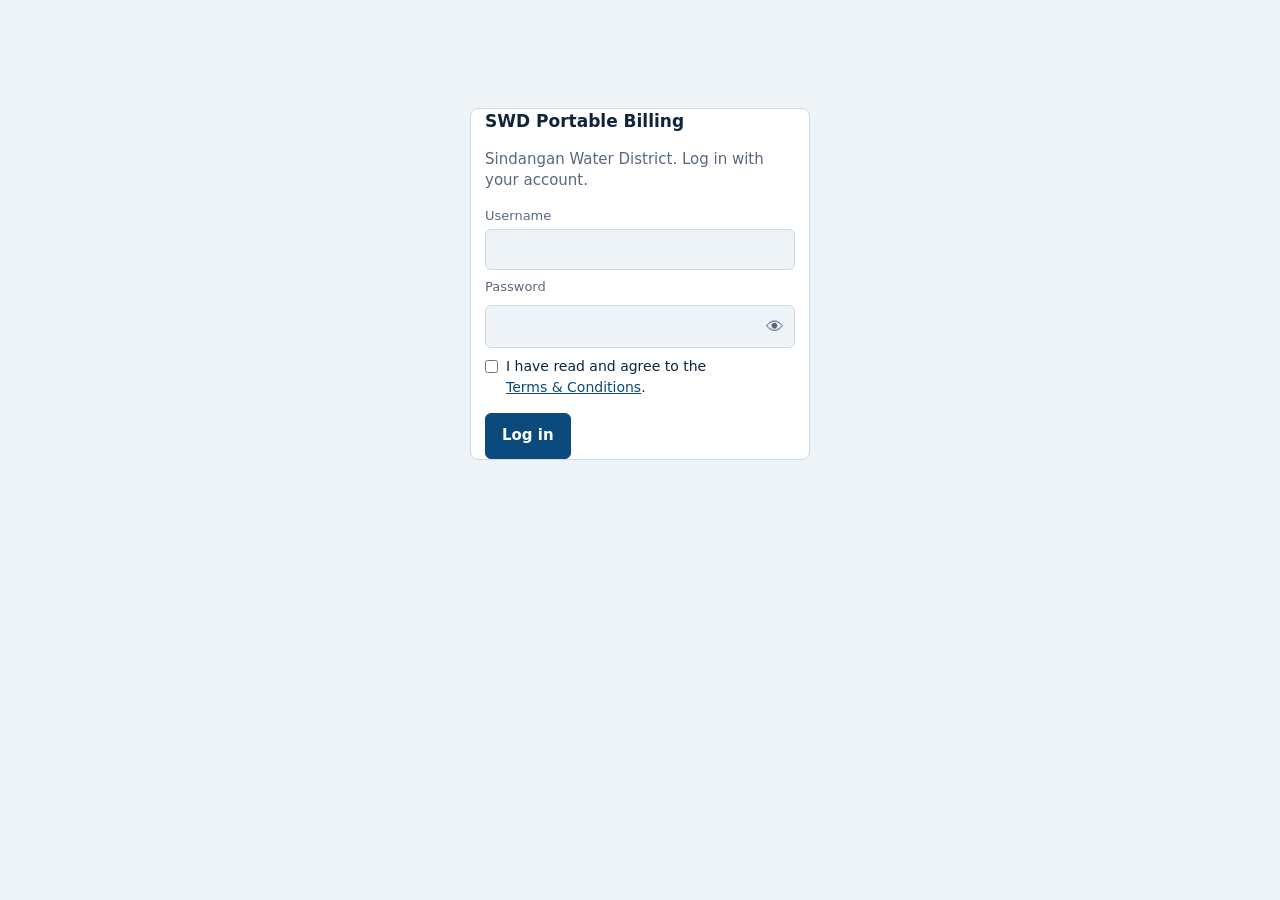
==== commit 142cf1f5: "Add files via upload updated" ====
--- a/index.html
+++ b/index.html
@@ -21,8 +21,10 @@
   <script src="js/storage.js"></script>   <!-- data model, saving, backup -->
   <script src="js/billing.js"></script>   <!-- rates, bill computation, payments, turn-over, deposit -->
   <script src="js/printer.js"></script>   <!-- 58 mm bill/receipt text + Bluetooth printing -->
-  <script src="js/csv.js"></script>       <!-- bulk upload of customers -->
+  <script src="js/csv.js"></script>       <!-- bulk upload of consumers -->
+  <script src="js/datepicker.js"></script> <!-- shared calendar date picker -->
   <script src="js/views.js"></script>     <!-- the screens -->
+  <script src="js/admin.js"></script>     <!-- Settings hub: staff accounts, audit log, reports, profile, login protection -->
   <script src="js/app.js"></script>       <!-- login, navigation, start-up -->
 </body>
 </html>
--- a/css/style.css
+++ b/css/style.css
@@ -0,0 +1,134 @@
+/* style.css - look and feel of the app (phone and computer, light and dark mode) */
+:root{--bg:#eef3f8;--card:#fff;--ink:#10243a;--mut:#58697b;--pri:#0a4a7c;--pri2:#e3eef8;--bd:#cfdae6;--red:#c9302c;--ok:#17803f;--mono:ui-monospace,"Courier New",monospace;box-sizing:border-box;padding-top:env(safe-area-inset-top,0px);padding-bottom:env(safe-area-inset-bottom,0px) }
+@media (prefers-color-scheme:dark){:root:not([data-theme="light"]){--bg:#0b141d;--card:#142230;--ink:#e6eef6;--mut:#93a5b6;--pri:#5fb0ef;--pri2:#1b3347;--bd:#27405a;--red:#ff7a72;--ok:#4cc27b }
+ }
+:root[data-theme="dark"]{--bg:#0b141d;--card:#142230;--ink:#e6eef6;--mut:#93a5b6;--pri:#5fb0ef;--pri2:#1b3347;--bd:#27405a;--red:#ff7a72;--ok:#4cc27b }
+html{scroll-padding-top:env(safe-area-inset-top,0px) }
+*{box-sizing:border-box }
+body{margin:0;background:var(--bg);color:var(--ink);font:15px/1.45 system-ui,-apple-system,"Segoe UI",Roboto,sans-serif }
+header{position:relative;background:var(--pri);color:#fff;padding:12px 16px;display:flex;justify-content:space-between;align-items:center;gap:8px }
+/* in dark mode the header is light blue, so its text must be dark */
+@media (prefers-color-scheme:dark){ header{color:#06121c } }
+header b{font-size:17px }
+header small{display:block;opacity:.8 }
+header button{background:transparent;border:1px solid currentColor;color:inherit;border-radius:6px;padding:6px 10px }
+.header-actions{position:absolute;top:50%;right:16px;transform:translateY(-50%);display:flex!important;flex:0 0 auto!important;width:max-content;align-items:center;justify-content:flex-start;gap:0;margin:0;white-space:nowrap }
+.header-actions button{flex:0 0 auto;margin:0 }
+.header-actions button+button{margin-left:-1px }
+nav{display:flex;overflow-x:auto;background:var(--card);border-bottom:2px solid var(--bd) }
+nav button{flex:none;border:0;background:none;color:var(--mut);padding:12px 14px;font:inherit;border-bottom:3px solid transparent;margin-bottom:-2px }
+nav button.on{color:var(--pri);border-color:var(--red);font-weight:600 }
+main{max-width:1120px;margin:0 auto;padding:14px }
+.card{background:var(--card);border:1px solid var(--bd);border-radius:8px;padding:14px;margin-bottom:14px }
+h3{margin:0 0 10px;font-size:17px }
+label{display:block;margin:8px 0;color:var(--mut);font-size:13px }
+input,select{width:100%;padding:10px;margin-top:3px;border:1px solid var(--bd);border-radius:6px;background:var(--bg);color:var(--ink);font:inherit }
+button.p,button.s{padding:11px 16px;border-radius:6px;font:inherit;font-weight:600;border:1px solid var(--pri);margin:8px 8px 0 0 }
+button.p{background:var(--pri);color:#fff }
+:root[data-theme="dark"] button.p{color:#06121c }
+button.s{background:transparent;color:var(--pri) }
+:focus-visible{outline:3px solid var(--red);outline-offset:1px }
+.g{display:grid;grid-template-columns:repeat(auto-fit,minmax(150px,1fr));gap:10px }
+.st{border-left:4px solid var(--pri);padding:6px 12px;background:var(--pri2);border-radius:4px }
+.st b{font-size:22px;display:block }
+.st span{color:var(--mut);font-size:13px }
+.tw{overflow-x:auto }
+table{width:100%;border-collapse:collapse;font-size:13px }
+th,td{padding:7px 8px;border-bottom:1px solid var(--bd);text-align:left;white-space:nowrap }
+th{color:var(--mut) }
+pre{font:13px/1.3 var(--mono);background:#fff;color:#111;border:1px dashed #777;padding:12px;width:fit-content;max-width:100%;overflow-x:auto;margin:8px 0 }
+.tag{padding:2px 8px;border-radius:10px;font-size:12px;background:var(--pri2) }
+.Paid{color:var(--ok) }
+.Unpaid{color:var(--red) }
+.big{font-size:26px;font-weight:700;color:var(--red) }
+.mut{color:var(--mut) }
+.form-error{color:var(--red);font-weight:600;margin:8px 0 }
+.form-success{color:var(--ok);font-weight:600;margin:8px 0 }
+.field-hint{display:block;color:var(--red);font-size:12px;font-weight:600 }
+.required-mark{color:var(--red);font-weight:700 }
+.invalid{border-color:var(--red)!important }
+.consumer-name-fields{display:contents }
+.consumer-name-fields[hidden]{display:none }
+#login{max-width:340px;margin:12vh auto;padding:0 14px }
+.terms-accept{display:flex;align-items:flex-start;gap:8px;color:var(--ink);font-size:14px }
+.terms-accept input{width:auto;margin:4px 0 0;flex:none }
+.terms-link{border:0;padding:0;background:none;color:var(--pri);font:inherit;text-decoration:underline;cursor:pointer }
+.password-field{position:relative;margin-top:3px }
+.password-field input{width:100%;margin:0;padding-right:42px }
+.login-password input{padding:10px 42px 10px 10px }
+.password-toggle{position:absolute;top:50%;right:5px;transform:translateY(-50%);border:0;background:transparent;color:var(--mut);padding:6px;line-height:1;cursor:pointer }
+.password-toggle span{font-size:18px }
+.settings-password{min-width:145px }
+.settings-password input{padding:6px 34px 6px 6px }
+.date-picker{position:relative;margin-top:3px }
+.date-picker-control{position:relative }
+.date-picker-control input{margin:0;padding-right:44px;cursor:pointer }
+.date-picker-trigger{position:absolute;top:50%;right:5px;transform:translateY(-50%);width:34px;height:34px;display:grid;place-items:center;border:0;border-radius:4px;background:transparent;color:var(--pri);cursor:pointer }
+.date-picker-trigger svg{width:20px;height:20px;fill:none;stroke:currentColor;stroke-width:1.8;stroke-linecap:round;stroke-linejoin:round }
+.date-picker-calendar{position:absolute;z-index:20;top:calc(100% + 4px);left:0;width:min(320px,calc(100vw - 24px));padding:10px;border:1px solid var(--bd);border-radius:6px;background:var(--card);box-shadow:0 6px 20px rgba(0,0,0,.25);color:var(--ink) }
+.date-picker-calendar[hidden]{display:none }
+.date-picker-header{display:flex;align-items:center;justify-content:space-between;margin-bottom:8px }
+.date-picker-header strong{font-size:14px }
+.date-picker-header button{width:34px;height:34px;padding:0;border:0;border-radius:5px;background:transparent;color:var(--ink);font-size:24px;line-height:1;cursor:pointer }
+.date-picker-header button:hover,.date-picker-actions button:hover{background:var(--pri2) }
+.date-picker-grid{display:grid;grid-template-columns:repeat(7,minmax(0,1fr));gap:2px;text-align:center }
+.date-picker-weekday{padding:4px 0;color:var(--ink);font-size:13px;font-weight:500 }
+.date-picker-day{height:34px;padding:0;border:1px solid transparent;border-radius:4px;background:transparent;color:var(--ink);font:inherit;cursor:pointer }
+.date-picker-day:hover{background:var(--pri2) }
+.date-picker-day.today{border-color:var(--pri) }
+.date-picker-day.selected{background:var(--pri);color:#fff;font-weight:700 }
+.date-picker-day.other-month{color:var(--mut) }
+.date-picker-actions{display:flex;justify-content:space-between;margin-top:8px }
+.date-picker-actions button{padding:6px 10px;border:0;border-radius:4px;background:transparent;color:var(--pri);font:inherit;cursor:pointer }
+.printer-status{display:block;margin:10px 0 4px }
+.printer-help{margin-top:10px;padding:10px 12px;border:1px solid var(--bd);border-radius:6px;color:var(--ink) }
+.printer-help summary{color:var(--pri);font-weight:600;cursor:pointer }
+.printer-help ol{padding-left:22px }
+.printer-help li{margin:6px 0 }
+#termsDialog{width:min(720px,calc(100% - 24px));max-height:85vh;padding:0;border:1px solid var(--bd);border-radius:8px;background:var(--card);color:var(--ink) }
+#termsDialog::backdrop{background:rgba(0,0,0,.65) }
+.terms-content{padding:18px;overflow-y:auto;max-height:85vh }
+.terms-content h2{margin:0 0 8px;font-size:21px }
+.terms-content h3{margin:16px 0 4px }
+.terms-content p{margin:4px 0 10px }
+
+.tag { padding: 2px 8px; border-radius: 10px; font-size: 12px; background: var(--pri2); color: var(--ink) }
+td input { margin: 0; width: 84px; padding: 6px }
+
+/* ===== additions: settings hub, filters, printing ===== */
+.filters{display:flex;flex-wrap:wrap;gap:8px;align-items:center;margin:8px 0 }
+.filters input,.filters select{width:auto;flex:1 1 150px;margin:0 }
+label.inl{display:inline-block;margin:0 8px 0 0 }
+label.inl input{width:auto }
+.wrap{white-space:normal;min-width:200px }
+.tag.Paid{color:var(--ok) }.tag.Unpaid{color:var(--red) }
+#printArea{display:none }
+@media print{
+  #app{display:none!important }
+  #printArea{display:block;color:#000;background:#fff;font:12pt/1.4 system-ui,sans-serif }
+  #printArea h1{font-size:16pt;margin:0 }#printArea h2{font-size:13pt;margin:2px 0 6px }
+  #printArea .meta{font-size:10pt;color:#444 }
+  table.pt{width:100%;border-collapse:collapse;margin:8px 0 }
+  table.pt th,table.pt td{border:1px solid #888;padding:4px 6px;text-align:left }
+}
+
+.records-main{max-width:1120px;padding:14px }
+.records-page{padding:14px }
+.records-page h3{font-size:17px;margin-bottom:10px }
+.records-page>button.p,.records-page>button.s{min-height:0;padding:11px 16px;font-size:15px;margin:8px 8px 0 0 }
+.records-filters{display:grid;grid-template-columns:minmax(220px,2fr) minmax(200px,2fr) minmax(190px,1fr) minmax(190px,1fr);gap:8px;margin:6px 0 }
+.records-filters input,.records-filters select{width:100%;min-width:0;height:42px;padding:8px 10px;font-size:15px }
+.records-filters input[type=search]{margin:0 }
+.records-filters select{margin:0 }
+label.records-date{display:flex;align-items:center;gap:8px;margin:0;color:var(--mut);font-size:13px;white-space:nowrap }
+.records-date .date-picker{flex:1;min-width:0;margin:0 }
+.records-date .date-picker-control input{height:42px;font-size:15px;padding-right:42px }
+.records-page table{font-size:13px }
+.records-page th,.records-page td{padding:7px 8px }
+@media(max-width:900px){
+  .records-filters{grid-template-columns:minmax(0,1fr) minmax(0,1fr) }
+}
+@media(max-width:520px){
+  .records-page{padding:14px }
+  .records-filters{grid-template-columns:1fr }
+}
